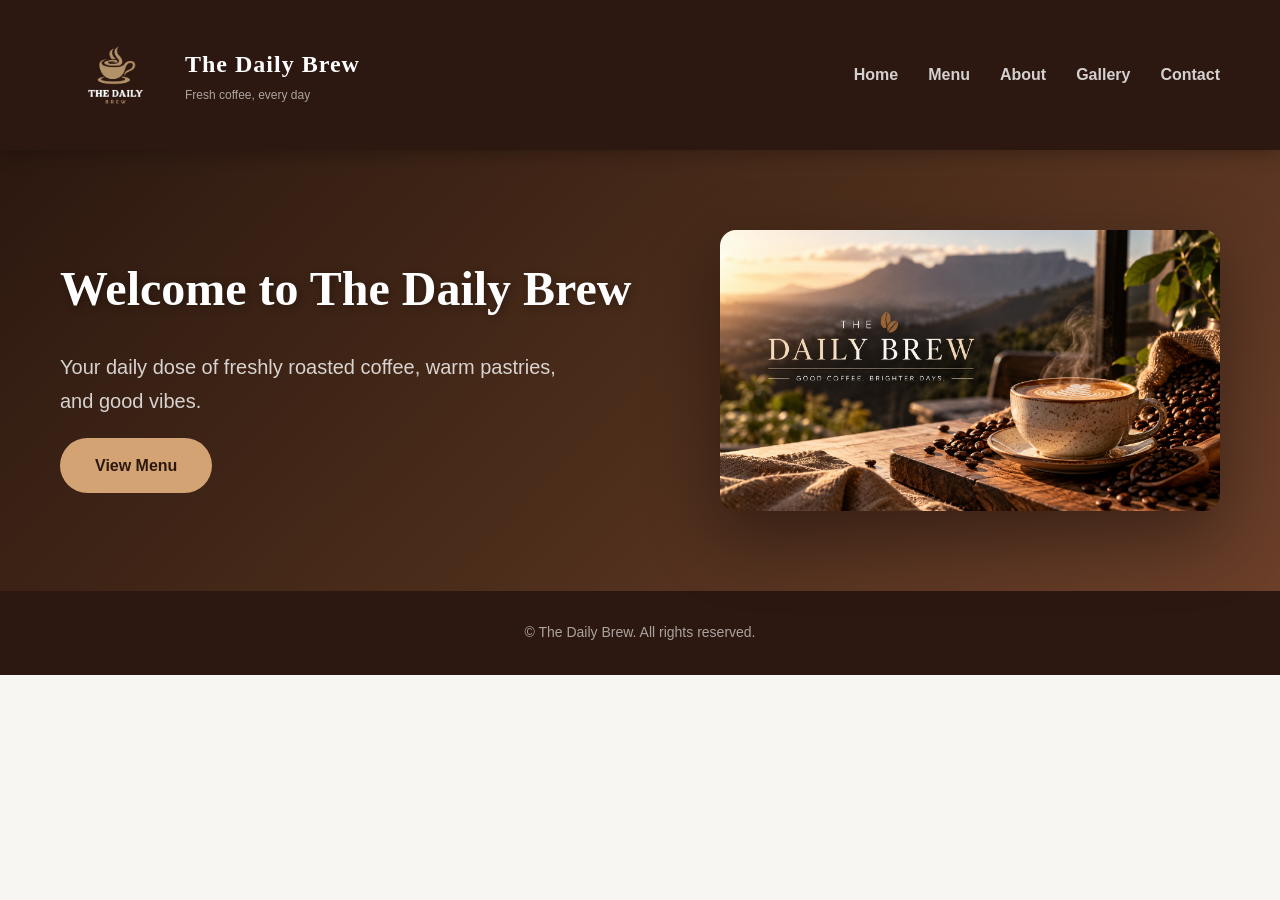
==== index.html @ 05109a88 "Initial commit" ====
<!DOCTYPE html>
<html lang="en">
<head>
    <meta charset="UTF-8">
    <meta name="viewport" content="width=device-width, initial-scale=1.0">
    <title>The Daily Brew - Home</title>
    <link rel="stylesheet" href="_css-assets/styles.css">
</head>
<body>

    <header>
        <div class="container">
            <div class="logo">
                <img src="_images/logo.png" alt="The Daily Brew logo" class="logo-img">
                <div>
                    <h1>The Daily Brew</h1>
                    <p id="welcome-message"></p>
                    <p class="tagline">Fresh coffee, every day</p>
                </div>
            </div>
            <nav>
                <ul>
                    <li><a href="index.html">Home</a></li>
                    <li><a href="menu.html">Menu</a></li>
                    <li><a href="about.html">About</a></li>
                    <li><a href="gallery.html">Gallery</a></li>
                    <li><a href="contact.html">Contact</a></li>
                </ul>
            </nav>
        </div>
    </header>

    <section class="hero">
        <div class="container">
            <div class="hero-content">
                <h2>Welcome to The Daily Brew</h2>
                <p>Your daily dose of freshly roasted coffee, warm pastries, and good vibes.</p>
                <p id="date-display" class="date-display"></p>
                <a href="menu.html" class="btn-primary">View Menu</a>
            </div>
            <div class="hero-image">
                <img src="_images/hero.png" alt="Coffee shop interior">
            </div>
        </div>
    </section>

    <footer>
        <div class="container">
            <p>&copy; <span id="year"></span> The Daily Brew. All rights reserved.</p>
        </div>
    </footer>
</body>
</html>
---- _css-assets/styles.css ----
/* ============================================================
   THE DAILY BREW - STYLES
   ============================================================ */

/* 
   This stylesheet controls the overall look and layout
   of The Daily Brew website.
*/


/* ============================================================
   LU6 JAVASCRIPT PROJECT
   ============================================================ */

/* Multi-page website */


/* ============================================================
   1. RESET & BASE STYLES
   ============================================================ */

/* 
   The universal selector applies these settings to every
   element on the page. This helps keep spacing consistent
   between different browsers.
*/

* {
    margin: 0;
    padding: 0;
    box-sizing: border-box;
}


/* 
   Basic styling for the entire page.
*/

body {
    font-family: 'Inter', Arial, sans-serif;
    font-weight: 400;
    line-height: 1.7;
    color: #1a1a2e;
    background-color: #f8f6f3;
}


/* 
   Headings use a different font to give the website
   a more elegant coffee-shop style.
*/

h1, h2, h3, h4 {
    font-family: 'Playfair Display', Georgia, serif;
    font-weight: 700;
}


/* 
   Images should not become wider than the element
   containing them.
*/

img {
    max-width: 100%;
    height: auto;
    display: block;
}


/* 
   Remove the default underline from links.
   The links will be styled further down.
*/

a {
    color: inherit;
    text-decoration: none;
}


/* 
   .container is used to keep the content from stretching
   across the entire screen on larger devices.
*/

.container {
    max-width: 1200px;
    margin: 0 auto;
    padding: 0 20px;
}


/* ============================================================
   2. HEADER
   ============================================================ */


/* 
   The header contains the logo, website name and navigation.

   position: sticky keeps the header visible near the top
   while the user scrolls through the page.
*/

header {
    background: #2c1810;
    color: white;
    padding: 20px 0;

    /* Keeps the header at the top when scrolling */
    position: sticky;
    top: 0;

    /* Makes sure the header stays above other content */
    z-index: 100;

    /* Adds a small shadow underneath the header */
    box-shadow: 0 2px 20px rgba(0,0,0,0.3);
}


/* 
   The header container uses Flexbox so that the logo
   and navigation can sit next to each other.
*/

header .container {
    display: flex;
    justify-content: space-between;
    align-items: center;
    flex-wrap: wrap;
}


/* 
   The logo area contains the logo image and website name.
*/

.logo {
    display: flex;
    align-items: center;
    gap: 15px;
}


/* 
   Controls the size of the logo image.
*/

.logo-img {
    width: 110px;
    height: 110px;
    object-fit: contain;
}


/* 
   Website name displayed next to the logo.
*/

.logo h1 {
    font-size: 24px;
    letter-spacing: 1px;
}


/* 
   Smaller text underneath or next to the main logo.
*/

.tagline {
    font-size: 12px;
    color: rgba(255,255,255,0.6);
    font-weight: 300;
}


/* 
   The navigation list is displayed horizontally using Flexbox.
*/

nav ul {
    list-style: none;
    display: flex;
    gap: 30px;
}


/* 
   Basic styling for the navigation links.
*/

nav a {
    color: rgba(255,255,255,0.8);
    font-weight: 600;
    transition: all 0.3s ease;

    /* Adds space around the link without changing its size */
    padding: 8px 0;

    /* 
       Transparent border is added here so the layout does
       not move when the hover border appears.
    */
    border-bottom: 2px solid transparent;
}


/* 
   When the mouse is placed over a navigation link,
   the text becomes brighter and a bottom border appears.
*/

nav a:hover {
    color: white;
    border-bottom: 2px solid #d4a373;
}


/* ============================================================
   3. HERO
   ============================================================ */


/* 
   The hero is the large section users see near the
   top of the page.
*/

.hero {
    background: linear-gradient(
        135deg,
        #2c1810 0%,
        #4a2c1a 50%,
        #6b3f2a 100%
    );

    color: white;
    padding: 80px 0;
}


/* 
   Flexbox places the hero text and hero image next
   to each other.
*/

.hero .container {
    display: flex;
    align-items: center;
    justify-content: space-between;
    gap: 50px;
}


/* 
   Allows the text section to take up available space.
*/

.hero-content {
    flex: 1;
}


/* 
   Main heading inside the hero section.
*/

.hero-content h2 {
    font-size: 48px;
    margin-bottom: 20px;

    /* Makes the heading easier to see against the background */
    text-shadow: 2px 2px 8px rgba(0,0,0,0.3);
}


/* 
   Supporting paragraph underneath the main hero heading.
*/

.hero-content p {
    font-size: 20px;
    color: rgba(255,255,255,0.8);
    max-width: 500px;
    margin-bottom: 20px;
}


/* 
   Displays the date or other small information in
   the hero section.
*/

.date-display {
    font-size: 16px;
    color: #d4a373;
    font-weight: 600;
    margin-bottom: 30px;
}


/* 
   Controls the width of the hero image area.
*/

.hero-image {
    flex: 1;
    max-width: 500px;
}


/* 
   Styles the actual image inside the hero section.
*/

.hero-image img {
    border-radius: 16px;
    box-shadow: 0 25px 70px rgba(0,0,0,0.4);
}


/* ============================================================
   4. BUTTONS
   ============================================================ */


/* 
   Main button used throughout the website.
*/

.btn-primary {
    background: #d4a373;
    color: #2c1810;
    padding: 14px 35px;
    border-radius: 50px;
    text-decoration: none;
    font-weight: 700;

    /* Allows padding and other dimensions to work correctly */
    display: inline-block;

    /* Makes hover changes happen smoothly */
    transition: all 0.3s ease;
}


/* 
   Changes the main button when the user hovers over it.
*/

.btn-primary:hover {
    background: #c49463;

    /* Moves the button slightly upwards */
    transform: translateY(-3px);

    /* Adds a soft glow underneath */
    box-shadow: 0 8px 25px rgba(212, 163, 115, 0.4);
}


/* 
   Submit button used for the contact form.
*/

.btn-submit {
    background: #2c1810;
    color: white;
    padding: 14px 40px;

    /* Removes the browser's default button border */
    border: none;

    border-radius: 50px;
    font-size: 16px;
    font-weight: 600;

    /* Shows the pointer cursor when hovering */
    cursor: pointer;

    transition: all 0.3s ease;

    /* Makes the button fill the available form width */
    width: 100%;
}


/* 
   Hover effect for the contact form button.
*/

.btn-submit:hover {
    background: #4a2c1a;
    transform: translateY(-2px);
    box-shadow: 0 8px 25px rgba(44, 24, 16, 0.3);
}


/* ============================================================
   5. SECTIONS
   ============================================================ */


/* 
   Main heading used for sections such as Menu, Gallery
   and Contact.
*/

.section-title {
    font-size: 36px;
    text-align: center;
    margin-bottom: 10px;
    color: #2c1810;
}


/* 
   Smaller description underneath section headings.
*/

.section-subtitle {
    text-align: center;
    color: #6c6c8e;
    font-size: 18px;
    margin-bottom: 50px;
}


/* 
   Adds vertical spacing to the main content sections.
*/

.menu, .gallery, .contact {
    padding: 80px 0;
}


/* 
   The About section uses a white background to separate
   it from the other sections.
*/

.about {
    background: white;
    padding: 80px 0;
}


/* ============================================================
   6. MENU GRID
   ============================================================ */


/* 
   The menu uses CSS Grid.

   repeat(4, 1fr) creates four equal-width columns.
*/

.menu-grid {
    display: grid;
    grid-template-columns: repeat(4, 1fr);
    gap: 30px;
}


/* 
   Individual menu cards.
*/

.menu-item {
    background: white;
    border-radius: 16px;

    /* Prevents content from going outside rounded corners */
    overflow: hidden;

    box-shadow: 0 4px 20px rgba(0,0,0,0.08);
    transition: all 0.3s ease;
    text-align: center;
    padding-bottom: 20px;
}


/* 
   Moves the menu card slightly upwards when hovered.
*/

.menu-item:hover {
    transform: translateY(-8px);
    box-shadow: 0 12px 40px rgba(0,0,0,0.15);
}


/* 
   Images inside the menu cards all have the same height.
   object-fit: cover prevents the images from looking stretched.
*/

.menu-item img {
    width: 100%;
    height: 180px;
    object-fit: cover;
}


/* 
   Menu item name.
*/

.menu-item h3 {
    font-size: 20px;
    margin: 15px 0 5px;
    color: #2c1810;
}


/* 
   Price displayed underneath each menu item.
*/

.menu-item .price {
    color: #d4a373;
    font-weight: 700;
    font-size: 18px;
}


/* ============================================================
   7. ABOUT
   ============================================================ */


/* 
   Keeps the About section content at a readable width
   instead of allowing it to become too wide.
*/

.about-content {
    max-width: 800px;
    margin: 0 auto;
    text-align: center;
}


/* 
   Main image used in the About section.
*/

.about-img {
    width: 100%;
    max-width: 600px;
    height: 300px;
    object-fit: cover;
    border-radius: 16px;

    /* Centres the image and adds space below it */
    margin: 0 auto 30px;
}


/* 
   About section heading.
*/

.about-content h2 {
    font-size: 36px;
    margin-bottom: 20px;
    color: #2c1810;
}


/* 
   Paragraph text in the About section.
*/

.about-content p {
    font-size: 18px;
    color: #4a4a6a;
    margin-bottom: 20px;
}


/* 
   Statistics are placed next to each other using Flexbox.
*/

.about-stats {
    display: flex;
    justify-content: space-around;
    gap: 40px;
    margin-top: 40px;
}


/* 
   Each individual statistic is centred.
*/

.stat {
    text-align: center;
}


/* 
   The large number in each statistic.
*/

.stat-number {
    display: block;
    font-size: 36px;
    font-weight: 700;
    color: #d4a373;
}


/* 
   Text underneath each statistic.
*/

.stat-label {
    font-size: 14px;
    color: #6c6c8e;
}


/* ============================================================
   8. GALLERY
   ============================================================ */


/* 
   Gallery images are arranged using CSS Grid.
   Four equal columns are displayed on larger screens.
*/

.gallery-grid {
    display: grid;
    grid-template-columns: repeat(4, 1fr);
    gap: 20px;
}


/* 
   Individual gallery images.
*/

.gallery-img {
    width: 100%;
    height: 200px;
    object-fit: cover;
    border-radius: 12px;

    /* Shows that the image can be clicked */
    cursor: pointer;

    transition: all 0.3s ease;
}


/* 
   Slightly enlarges the gallery image when hovered.
*/

.gallery-img:hover {
    transform: scale(1.05);
    box-shadow: 0 8px 30px rgba(0,0,0,0.2);
}


/* ============================================================
   9. CONTACT FORM
   ============================================================ */


/* 
   Gives the contact section a light background so that
   the form stands out from the page.
*/

.contact {
    background: #f8f6f3;
}


/* 
   Controls the size and appearance of the contact form.
*/

.contact-form {
    max-width: 600px;
    margin: 0 auto;
    background: white;
    padding: 40px;
    border-radius: 16px;
    box-shadow: 0 4px 20px rgba(0,0,0,0.06);
}


/* 
   Adds spacing between each form field.
*/

.form-group {
    margin-bottom: 20px;
}


/* 
   Labels are displayed above their input fields.
*/

.form-group label {
    display: block;
    font-weight: 600;
    margin-bottom: 6px;
    color: #2c1810;
}


/* 
   Common styling for the text inputs and textarea.
*/

.form-group input,
.form-group textarea {
    width: 100%;
    padding: 12px 16px;
    border: 2px solid #e8e8f0;
    border-radius: 8px;

    /* Keeps the form fields consistent with the rest of the website */
    font-family: 'Inter', Arial, sans-serif;
    font-size: 16px;

    transition: all 0.3s ease;
    background: #fafafa;
}


/* 
   Changes the input when the user clicks into it.
   :focus is activated when an element is selected.
*/

.form-group input:focus,
.form-group textarea:focus {
    border-color: #d4a373;

    /* Removes the browser's default focus outline */
    outline: none;

    background: white;

    /* Adds a subtle glow around the active field */
    box-shadow: 0 0 0 4px rgba(212, 163, 115, 0.1);
}


/* 
   Area where JavaScript can display a success or error
   message after the form is submitted.
*/

.form-feedback {
    text-align: center;
    margin-top: 20px;
    font-weight: 600;

    /* Keeps some space available even when there is no message */
    min-height: 30px;
}


/* ============================================================
   10. FOOTER
   ============================================================ */


/* 
   Footer styling at the bottom of the page.
*/

footer {
    background: #2c1810;
    color: rgba(255,255,255,0.6);
    padding: 30px 0;
    text-align: center;
    font-size: 14px;
}


/* ============================================================
   11. RESPONSIVE
   ============================================================ */


/* 
   These styles apply when the screen is 768px wide or smaller.

   This is useful for tablets and smaller devices.
*/

@media screen and (max-width: 768px) {

    /* 
       Stack the header contents vertically on smaller screens.
    */

    header .container {
        flex-direction: column;
        gap: 15px;
    }


    /* 
       Allow navigation links to move onto another line
       if there isn't enough space.
    */

    nav ul {
        flex-wrap: wrap;
        justify-content: center;
        gap: 15px;
    }


    /* 
       Stack the hero text and image vertically instead
       of keeping them next to each other.
    */

    .hero .container {
        flex-direction: column;
        text-align: center;
    }


    /* 
       Reduce the size of the hero heading on smaller screens.
    */

    .hero-content h2 {
        font-size: 32px;
    }


    /* 
       Centre the hero paragraph.
    */

    .hero-content p {
        margin: 0 auto 20px;
    }


    /* 
       Reduce the menu from four columns to two columns.
    */

    .menu-grid {
        grid-template-columns: repeat(2, 1fr);
    }


    /* 
       Reduce the gallery from four columns to two columns.
    */

    .gallery-grid {
        grid-template-columns: repeat(2, 1fr);
    }
}


/* 
   Extra responsive styles for very small screens,
   such as mobile phones.
*/

@media screen and (max-width: 480px) {

    /* 
       Display one menu item per row.
    */

    .menu-grid {
        grid-template-columns: 1fr;
    }


    /* 
       Display one gallery image per row.
    */

    .gallery-grid {
        grid-template-columns: 1fr;
    }


    /* 
       Stack the statistics vertically so they fit
       comfortably on a narrow screen.
    */

    .about-stats {
        flex-direction: column;
        gap: 20px;
    }


    /* 
       Make the hero heading smaller on very small screens.
    */

    .hero-content h2 {
        font-size: 26px;
    }
}
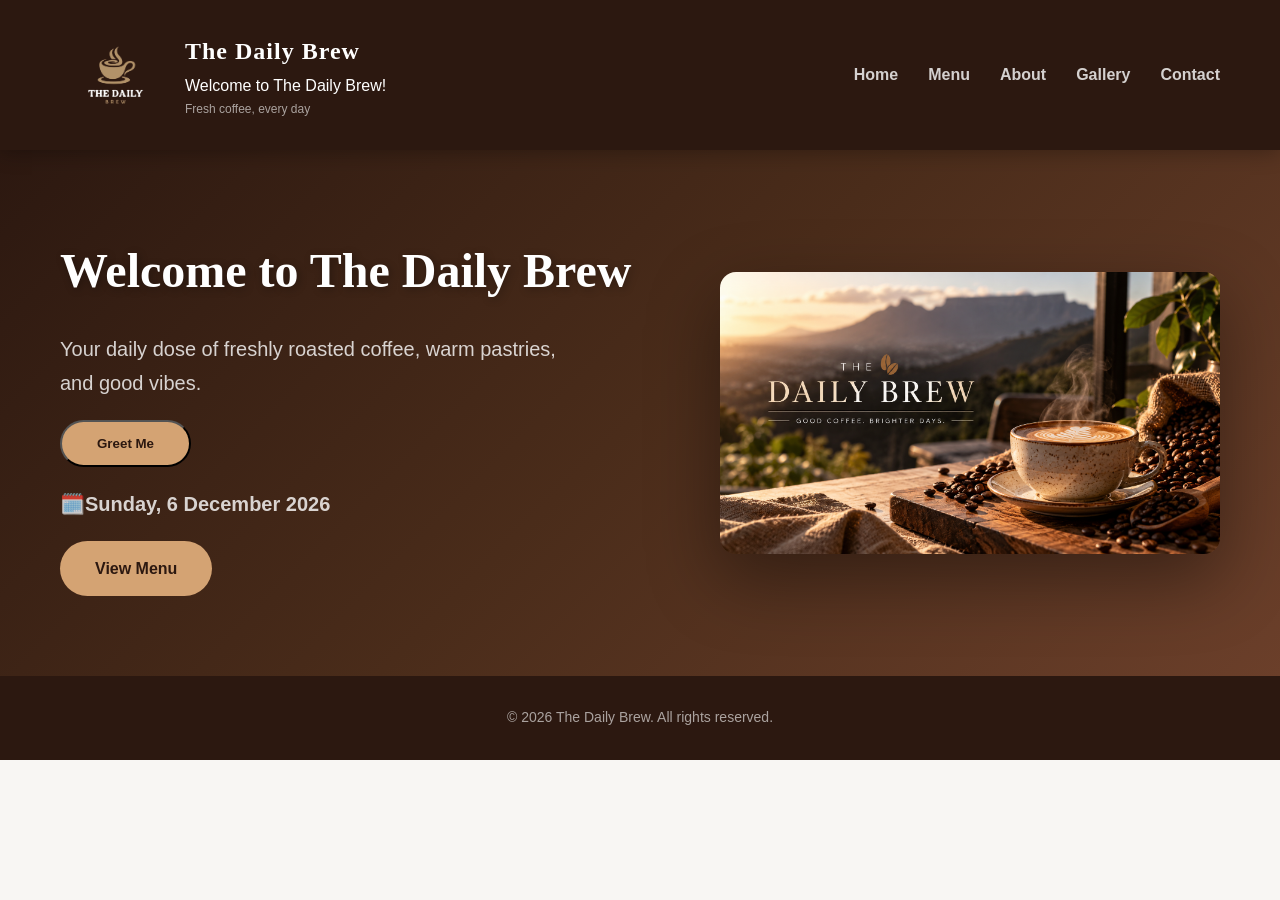
==== commit c33e1140: "Light box and other additions" ====
--- a/index.html
+++ b/index.html
@@ -35,6 +35,8 @@
             <div class="hero-content">
                 <h2>Welcome to The Daily Brew</h2>
                 <p>Your daily dose of freshly roasted coffee, warm pastries, and good vibes.</p>
+                <button class="btn-primary" id="greet-button">Greet Me</button>
+                <p id="greet-output"></p>
                 <p id="date-display" class="date-display"></p>
                 <a href="menu.html" class="btn-primary">View Menu</a>
             </div>
@@ -49,5 +51,7 @@
             <p>&copy; <span id="year"></span> The Daily Brew. All rights reserved.</p>
         </div>
     </footer>
+    <script src="https://ajax.googleapis.com/ajax/libs/jquery/3.7.1/jquery.min.js"></script>
+    <script src="_js-assets/script.js"></script>
 </body>
 </html>
--- a/_css-assets/styles.css
+++ b/_css-assets/styles.css
@@ -26,9 +26,9 @@
 */
 
 * {
-    margin: 0;
-    padding: 0;
-    box-sizing: border-box;
+   margin: 0;
+   padding: 0;
+   box-sizing: border-box;
 }
 
 
@@ -37,11 +37,11 @@
 */
 
 body {
-    font-family: 'Inter', Arial, sans-serif;
-    font-weight: 400;
-    line-height: 1.7;
-    color: #1a1a2e;
-    background-color: #f8f6f3;
+   font-family: 'Inter', Arial, sans-serif;
+   font-weight: 400;
+   line-height: 1.7;
+   color: #1a1a2e;
+   background-color: #f8f6f3;
 }
 
 
@@ -50,9 +50,12 @@
    a more elegant coffee-shop style.
 */
 
-h1, h2, h3, h4 {
-    font-family: 'Playfair Display', Georgia, serif;
-    font-weight: 700;
+h1,
+h2,
+h3,
+h4 {
+   font-family: 'Playfair Display', Georgia, serif;
+   font-weight: 700;
 }
 
 
@@ -62,9 +65,9 @@
 */
 
 img {
-    max-width: 100%;
-    height: auto;
-    display: block;
+   max-width: 100%;
+   height: auto;
+   display: block;
 }
 
 
@@ -74,8 +77,8 @@
 */
 
 a {
-    color: inherit;
-    text-decoration: none;
+   color: inherit;
+   text-decoration: none;
 }
 
 
@@ -85,9 +88,9 @@
 */
 
 .container {
-    max-width: 1200px;
-    margin: 0 auto;
-    padding: 0 20px;
+   max-width: 1200px;
+   margin: 0 auto;
+   padding: 0 20px;
 }
 
 
@@ -104,19 +107,19 @@
 */
 
 header {
-    background: #2c1810;
-    color: white;
-    padding: 20px 0;
-
-    /* Keeps the header at the top when scrolling */
-    position: sticky;
-    top: 0;
-
-    /* Makes sure the header stays above other content */
-    z-index: 100;
-
-    /* Adds a small shadow underneath the header */
-    box-shadow: 0 2px 20px rgba(0,0,0,0.3);
+   background: #2c1810;
+   color: white;
+   padding: 20px 0;
+
+   /* Keeps the header at the top when scrolling */
+   position: sticky;
+   top: 0;
+
+   /* Makes sure the header stays above other content */
+   z-index: 100;
+
+   /* Adds a small shadow underneath the header */
+   box-shadow: 0 2px 20px rgba(0, 0, 0, 0.3);
 }
 
 
@@ -126,10 +129,10 @@
 */
 
 header .container {
-    display: flex;
-    justify-content: space-between;
-    align-items: center;
-    flex-wrap: wrap;
+   display: flex;
+   justify-content: space-between;
+   align-items: center;
+   flex-wrap: wrap;
 }
 
 
@@ -138,9 +141,9 @@
 */
 
 .logo {
-    display: flex;
-    align-items: center;
-    gap: 15px;
+   display: flex;
+   align-items: center;
+   gap: 15px;
 }
 
 
@@ -149,9 +152,9 @@
 */
 
 .logo-img {
-    width: 110px;
-    height: 110px;
-    object-fit: contain;
+   width: 110px;
+   height: 110px;
+   object-fit: contain;
 }
 
 
@@ -160,8 +163,8 @@
 */
 
 .logo h1 {
-    font-size: 24px;
-    letter-spacing: 1px;
+   font-size: 24px;
+   letter-spacing: 1px;
 }
 
 
@@ -170,9 +173,9 @@
 */
 
 .tagline {
-    font-size: 12px;
-    color: rgba(255,255,255,0.6);
-    font-weight: 300;
+   font-size: 12px;
+   color: rgba(255, 255, 255, 0.6);
+   font-weight: 300;
 }
 
 
@@ -181,9 +184,9 @@
 */
 
 nav ul {
-    list-style: none;
-    display: flex;
-    gap: 30px;
+   list-style: none;
+   display: flex;
+   gap: 30px;
 }
 
 
@@ -192,18 +195,18 @@
 */
 
 nav a {
-    color: rgba(255,255,255,0.8);
-    font-weight: 600;
-    transition: all 0.3s ease;
-
-    /* Adds space around the link without changing its size */
-    padding: 8px 0;
-
-    /* 
+   color: rgba(255, 255, 255, 0.8);
+   font-weight: 600;
+   transition: all 0.3s ease;
+
+   /* Adds space around the link without changing its size */
+   padding: 8px 0;
+
+   /* 
        Transparent border is added here so the layout does
        not move when the hover border appears.
     */
-    border-bottom: 2px solid transparent;
+   border-bottom: 2px solid transparent;
 }
 
 
@@ -213,8 +216,8 @@
 */
 
 nav a:hover {
-    color: white;
-    border-bottom: 2px solid #d4a373;
+   color: white;
+   border-bottom: 2px solid #d4a373;
 }
 
 
@@ -229,15 +232,13 @@
 */
 
 .hero {
-    background: linear-gradient(
-        135deg,
-        #2c1810 0%,
-        #4a2c1a 50%,
-        #6b3f2a 100%
-    );
-
-    color: white;
-    padding: 80px 0;
+   background: linear-gradient(135deg,
+         #2c1810 0%,
+         #4a2c1a 50%,
+         #6b3f2a 100%);
+
+   color: white;
+   padding: 80px 0;
 }
 
 
@@ -247,10 +248,10 @@
 */
 
 .hero .container {
-    display: flex;
-    align-items: center;
-    justify-content: space-between;
-    gap: 50px;
+   display: flex;
+   align-items: center;
+   justify-content: space-between;
+   gap: 50px;
 }
 
 
@@ -259,7 +260,7 @@
 */
 
 .hero-content {
-    flex: 1;
+   flex: 1;
 }
 
 
@@ -268,11 +269,11 @@
 */
 
 .hero-content h2 {
-    font-size: 48px;
-    margin-bottom: 20px;
-
-    /* Makes the heading easier to see against the background */
-    text-shadow: 2px 2px 8px rgba(0,0,0,0.3);
+   font-size: 48px;
+   margin-bottom: 20px;
+
+   /* Makes the heading easier to see against the background */
+   text-shadow: 2px 2px 8px rgba(0, 0, 0, 0.3);
 }
 
 
@@ -281,10 +282,10 @@
 */
 
 .hero-content p {
-    font-size: 20px;
-    color: rgba(255,255,255,0.8);
-    max-width: 500px;
-    margin-bottom: 20px;
+   font-size: 20px;
+   color: rgba(255, 255, 255, 0.8);
+   max-width: 500px;
+   margin-bottom: 20px;
 }
 
 
@@ -294,10 +295,10 @@
 */
 
 .date-display {
-    font-size: 16px;
-    color: #d4a373;
-    font-weight: 600;
-    margin-bottom: 30px;
+   font-size: 16px;
+   color: #d4a373;
+   font-weight: 600;
+   margin-bottom: 30px;
 }
 
 
@@ -306,8 +307,8 @@
 */
 
 .hero-image {
-    flex: 1;
-    max-width: 500px;
+   flex: 1;
+   max-width: 500px;
 }
 
 
@@ -316,8 +317,8 @@
 */
 
 .hero-image img {
-    border-radius: 16px;
-    box-shadow: 0 25px 70px rgba(0,0,0,0.4);
+   border-radius: 16px;
+   box-shadow: 0 25px 70px rgba(0, 0, 0, 0.4);
 }
 
 
@@ -331,18 +332,18 @@
 */
 
 .btn-primary {
-    background: #d4a373;
-    color: #2c1810;
-    padding: 14px 35px;
-    border-radius: 50px;
-    text-decoration: none;
-    font-weight: 700;
-
-    /* Allows padding and other dimensions to work correctly */
-    display: inline-block;
-
-    /* Makes hover changes happen smoothly */
-    transition: all 0.3s ease;
+   background: #d4a373;
+   color: #2c1810;
+   padding: 14px 35px;
+   border-radius: 50px;
+   text-decoration: none;
+   font-weight: 700;
+
+   /* Allows padding and other dimensions to work correctly */
+   display: inline-block;
+
+   /* Makes hover changes happen smoothly */
+   transition: all 0.3s ease;
 }
 
 
@@ -351,13 +352,13 @@
 */
 
 .btn-primary:hover {
-    background: #c49463;
-
-    /* Moves the button slightly upwards */
-    transform: translateY(-3px);
-
-    /* Adds a soft glow underneath */
-    box-shadow: 0 8px 25px rgba(212, 163, 115, 0.4);
+   background: #c49463;
+
+   /* Moves the button slightly upwards */
+   transform: translateY(-3px);
+
+   /* Adds a soft glow underneath */
+   box-shadow: 0 8px 25px rgba(212, 163, 115, 0.4);
 }
 
 
@@ -366,24 +367,24 @@
 */
 
 .btn-submit {
-    background: #2c1810;
-    color: white;
-    padding: 14px 40px;
-
-    /* Removes the browser's default button border */
-    border: none;
-
-    border-radius: 50px;
-    font-size: 16px;
-    font-weight: 600;
-
-    /* Shows the pointer cursor when hovering */
-    cursor: pointer;
-
-    transition: all 0.3s ease;
-
-    /* Makes the button fill the available form width */
-    width: 100%;
+   background: #2c1810;
+   color: white;
+   padding: 14px 40px;
+
+   /* Removes the browser's default button border */
+   border: none;
+
+   border-radius: 50px;
+   font-size: 16px;
+   font-weight: 600;
+
+   /* Shows the pointer cursor when hovering */
+   cursor: pointer;
+
+   transition: all 0.3s ease;
+
+   /* Makes the button fill the available form width */
+   width: 100%;
 }
 
 
@@ -392,9 +393,9 @@
 */
 
 .btn-submit:hover {
-    background: #4a2c1a;
-    transform: translateY(-2px);
-    box-shadow: 0 8px 25px rgba(44, 24, 16, 0.3);
+   background: #4a2c1a;
+   transform: translateY(-2px);
+   box-shadow: 0 8px 25px rgba(44, 24, 16, 0.3);
 }
 
 
@@ -409,10 +410,10 @@
 */
 
 .section-title {
-    font-size: 36px;
-    text-align: center;
-    margin-bottom: 10px;
-    color: #2c1810;
+   font-size: 36px;
+   text-align: center;
+   margin-bottom: 10px;
+   color: #2c1810;
 }
 
 
@@ -421,10 +422,10 @@
 */
 
 .section-subtitle {
-    text-align: center;
-    color: #6c6c8e;
-    font-size: 18px;
-    margin-bottom: 50px;
+   text-align: center;
+   color: #6c6c8e;
+   font-size: 18px;
+   margin-bottom: 50px;
 }
 
 
@@ -432,8 +433,10 @@
    Adds vertical spacing to the main content sections.
 */
 
-.menu, .gallery, .contact {
-    padding: 80px 0;
+.menu,
+.gallery,
+.contact {
+   padding: 80px 0;
 }
 
 
@@ -443,8 +446,8 @@
 */
 
 .about {
-    background: white;
-    padding: 80px 0;
+   background: white;
+   padding: 80px 0;
 }
 
 
@@ -460,9 +463,9 @@
 */
 
 .menu-grid {
-    display: grid;
-    grid-template-columns: repeat(4, 1fr);
-    gap: 30px;
+   display: grid;
+   grid-template-columns: repeat(4, 1fr);
+   gap: 30px;
 }
 
 
@@ -471,16 +474,16 @@
 */
 
 .menu-item {
-    background: white;
-    border-radius: 16px;
-
-    /* Prevents content from going outside rounded corners */
-    overflow: hidden;
-
-    box-shadow: 0 4px 20px rgba(0,0,0,0.08);
-    transition: all 0.3s ease;
-    text-align: center;
-    padding-bottom: 20px;
+   background: white;
+   border-radius: 16px;
+
+   /* Prevents content from going outside rounded corners */
+   overflow: hidden;
+
+   box-shadow: 0 4px 20px rgba(0, 0, 0, 0.08);
+   transition: all 0.3s ease;
+   text-align: center;
+   padding-bottom: 20px;
 }
 
 
@@ -489,8 +492,8 @@
 */
 
 .menu-item:hover {
-    transform: translateY(-8px);
-    box-shadow: 0 12px 40px rgba(0,0,0,0.15);
+   transform: translateY(-8px);
+   box-shadow: 0 12px 40px rgba(0, 0, 0, 0.15);
 }
 
 
@@ -500,9 +503,9 @@
 */
 
 .menu-item img {
-    width: 100%;
-    height: 180px;
-    object-fit: cover;
+   width: 100%;
+   height: 180px;
+   object-fit: cover;
 }
 
 
@@ -511,9 +514,9 @@
 */
 
 .menu-item h3 {
-    font-size: 20px;
-    margin: 15px 0 5px;
-    color: #2c1810;
+   font-size: 20px;
+   margin: 15px 0 5px;
+   color: #2c1810;
 }
 
 
@@ -522,9 +525,9 @@
 */
 
 .menu-item .price {
-    color: #d4a373;
-    font-weight: 700;
-    font-size: 18px;
+   color: #d4a373;
+   font-weight: 700;
+   font-size: 18px;
 }
 
 
@@ -539,9 +542,9 @@
 */
 
 .about-content {
-    max-width: 800px;
-    margin: 0 auto;
-    text-align: center;
+   max-width: 800px;
+   margin: 0 auto;
+   text-align: center;
 }
 
 
@@ -550,14 +553,14 @@
 */
 
 .about-img {
-    width: 100%;
-    max-width: 600px;
-    height: 300px;
-    object-fit: cover;
-    border-radius: 16px;
-
-    /* Centres the image and adds space below it */
-    margin: 0 auto 30px;
+   width: 100%;
+   max-width: 600px;
+   height: 300px;
+   object-fit: cover;
+   border-radius: 16px;
+
+   /* Centres the image and adds space below it */
+   margin: 0 auto 30px;
 }
 
 
@@ -566,9 +569,9 @@
 */
 
 .about-content h2 {
-    font-size: 36px;
-    margin-bottom: 20px;
-    color: #2c1810;
+   font-size: 36px;
+   margin-bottom: 20px;
+   color: #2c1810;
 }
 
 
@@ -577,9 +580,9 @@
 */
 
 .about-content p {
-    font-size: 18px;
-    color: #4a4a6a;
-    margin-bottom: 20px;
+   font-size: 18px;
+   color: #4a4a6a;
+   margin-bottom: 20px;
 }
 
 
@@ -588,10 +591,10 @@
 */
 
 .about-stats {
-    display: flex;
-    justify-content: space-around;
-    gap: 40px;
-    margin-top: 40px;
+   display: flex;
+   justify-content: space-around;
+   gap: 40px;
+   margin-top: 40px;
 }
 
 
@@ -600,7 +603,7 @@
 */
 
 .stat {
-    text-align: center;
+   text-align: center;
 }
 
 
@@ -609,10 +612,10 @@
 */
 
 .stat-number {
-    display: block;
-    font-size: 36px;
-    font-weight: 700;
-    color: #d4a373;
+   display: block;
+   font-size: 36px;
+   font-weight: 700;
+   color: #d4a373;
 }
 
 
@@ -621,8 +624,8 @@
 */
 
 .stat-label {
-    font-size: 14px;
-    color: #6c6c8e;
+   font-size: 14px;
+   color: #6c6c8e;
 }
 
 
@@ -637,9 +640,9 @@
 */
 
 .gallery-grid {
-    display: grid;
-    grid-template-columns: repeat(4, 1fr);
-    gap: 20px;
+   display: grid;
+   grid-template-columns: repeat(4, 1fr);
+   gap: 20px;
 }
 
 
@@ -648,15 +651,15 @@
 */
 
 .gallery-img {
-    width: 100%;
-    height: 200px;
-    object-fit: cover;
-    border-radius: 12px;
-
-    /* Shows that the image can be clicked */
-    cursor: pointer;
-
-    transition: all 0.3s ease;
+   width: 100%;
+   height: 200px;
+   object-fit: cover;
+   border-radius: 12px;
+
+   /* Shows that the image can be clicked */
+   cursor: pointer;
+
+   transition: all 0.3s ease;
 }
 
 
@@ -665,8 +668,8 @@
 */
 
 .gallery-img:hover {
-    transform: scale(1.05);
-    box-shadow: 0 8px 30px rgba(0,0,0,0.2);
+   transform: scale(1.05);
+   box-shadow: 0 8px 30px rgba(0, 0, 0, 0.2);
 }
 
 
@@ -681,7 +684,7 @@
 */
 
 .contact {
-    background: #f8f6f3;
+   background: #f8f6f3;
 }
 
 
@@ -690,12 +693,12 @@
 */
 
 .contact-form {
-    max-width: 600px;
-    margin: 0 auto;
-    background: white;
-    padding: 40px;
-    border-radius: 16px;
-    box-shadow: 0 4px 20px rgba(0,0,0,0.06);
+   max-width: 600px;
+   margin: 0 auto;
+   background: white;
+   padding: 40px;
+   border-radius: 16px;
+   box-shadow: 0 4px 20px rgba(0, 0, 0, 0.06);
 }
 
 
@@ -704,7 +707,7 @@
 */
 
 .form-group {
-    margin-bottom: 20px;
+   margin-bottom: 20px;
 }
 
 
@@ -713,10 +716,10 @@
 */
 
 .form-group label {
-    display: block;
-    font-weight: 600;
-    margin-bottom: 6px;
-    color: #2c1810;
+   display: block;
+   font-weight: 600;
+   margin-bottom: 6px;
+   color: #2c1810;
 }
 
 
@@ -726,17 +729,17 @@
 
 .form-group input,
 .form-group textarea {
-    width: 100%;
-    padding: 12px 16px;
-    border: 2px solid #e8e8f0;
-    border-radius: 8px;
-
-    /* Keeps the form fields consistent with the rest of the website */
-    font-family: 'Inter', Arial, sans-serif;
-    font-size: 16px;
-
-    transition: all 0.3s ease;
-    background: #fafafa;
+   width: 100%;
+   padding: 12px 16px;
+   border: 2px solid #e8e8f0;
+   border-radius: 8px;
+
+   /* Keeps the form fields consistent with the rest of the website */
+   font-family: 'Inter', Arial, sans-serif;
+   font-size: 16px;
+
+   transition: all 0.3s ease;
+   background: #fafafa;
 }
 
 
@@ -747,15 +750,15 @@
 
 .form-group input:focus,
 .form-group textarea:focus {
-    border-color: #d4a373;
-
-    /* Removes the browser's default focus outline */
-    outline: none;
-
-    background: white;
-
-    /* Adds a subtle glow around the active field */
-    box-shadow: 0 0 0 4px rgba(212, 163, 115, 0.1);
+   border-color: #d4a373;
+
+   /* Removes the browser's default focus outline */
+   outline: none;
+
+   background: white;
+
+   /* Adds a subtle glow around the active field */
+   box-shadow: 0 0 0 4px rgba(212, 163, 115, 0.1);
 }
 
 
@@ -765,12 +768,12 @@
 */
 
 .form-feedback {
-    text-align: center;
-    margin-top: 20px;
-    font-weight: 600;
-
-    /* Keeps some space available even when there is no message */
-    min-height: 30px;
+   text-align: center;
+   margin-top: 20px;
+   font-weight: 600;
+
+   /* Keeps some space available even when there is no message */
+   min-height: 30px;
 }
 
 
@@ -784,11 +787,11 @@
 */
 
 footer {
-    background: #2c1810;
-    color: rgba(255,255,255,0.6);
-    padding: 30px 0;
-    text-align: center;
-    font-size: 14px;
+   background: #2c1810;
+   color: rgba(255, 255, 255, 0.6);
+   padding: 30px 0;
+   text-align: center;
+   font-size: 14px;
 }
 
 
@@ -805,75 +808,119 @@
 
 @media screen and (max-width: 768px) {
 
-    /* 
+   /* 
        Stack the header contents vertically on smaller screens.
     */
 
-    header .container {
-        flex-direction: column;
-        gap: 15px;
-    }
-
-
-    /* 
+   header .container {
+      flex-direction: column;
+      gap: 15px;
+   }
+
+
+   /* 
        Allow navigation links to move onto another line
        if there isn't enough space.
     */
 
-    nav ul {
-        flex-wrap: wrap;
-        justify-content: center;
-        gap: 15px;
-    }
-
-
-    /* 
+   nav ul {
+      flex-wrap: wrap;
+      justify-content: center;
+      gap: 15px;
+   }
+
+
+   /* 
        Stack the hero text and image vertically instead
        of keeping them next to each other.
     */
 
-    .hero .container {
-        flex-direction: column;
-        text-align: center;
-    }
-
-
-    /* 
+   .hero .container {
+      flex-direction: column;
+      text-align: center;
+   }
+
+
+   /* 
        Reduce the size of the hero heading on smaller screens.
     */
 
-    .hero-content h2 {
-        font-size: 32px;
-    }
-
-
-    /* 
+   .hero-content h2 {
+      font-size: 32px;
+   }
+
+
+   /* 
        Centre the hero paragraph.
     */
 
-    .hero-content p {
-        margin: 0 auto 20px;
-    }
-
-
-    /* 
+   .hero-content p {
+      margin: 0 auto 20px;
+   }
+
+
+   /* 
        Reduce the menu from four columns to two columns.
     */
 
-    .menu-grid {
-        grid-template-columns: repeat(2, 1fr);
-    }
-
-
-    /* 
+   .menu-grid {
+      grid-template-columns: repeat(2, 1fr);
+   }
+
+
+   /* 
        Reduce the gallery from four columns to two columns.
     */
 
-    .gallery-grid {
-        grid-template-columns: repeat(2, 1fr);
-    }
-}
-
+   .gallery-grid {
+      grid-template-columns: repeat(2, 1fr);
+   }
+}
+
+/* ============================================================ */
+/* SESSION 36: LIGHTBOX STYLES                                  */
+/* ============================================================ */
+
+.lightbox {
+   display: none;
+   /* Hidden by default */
+   position: fixed;
+   top: 0;
+   left: 0;
+   width: 100%;
+   height: 100%;
+   background: rgba(0, 0, 0, 0.9);
+   z-index: 1000;
+   justify-content: center;
+   align-items: center;
+}
+
+.lightbox.active {
+   display: flex;
+   /* Show when active */
+}
+
+.lightbox-image {
+   max-width: 90%;
+   max-height: 80%;
+   border-radius: 8px;
+   box-shadow: 0 10px 40px rgba(0, 0, 0, 0.5);
+}
+
+.lightbox-close {
+   position: absolute;
+   top: 20px;
+   right: 40px;
+   color: white;
+   font-size: 50px;
+   font-weight: bold;
+   cursor: pointer;
+   transition: color 0.3s ease;
+}
+
+.lightbox-close:hover {
+   color: #d4a373;
+}
 
 /* 
    Extra responsive styles for very small screens,
@@ -882,40 +929,40 @@
 
 @media screen and (max-width: 480px) {
 
-    /* 
+   /* 
        Display one menu item per row.
     */
 
-    .menu-grid {
-        grid-template-columns: 1fr;
-    }
-
-
-    /* 
+   .menu-grid {
+      grid-template-columns: 1fr;
+   }
+
+
+   /* 
        Display one gallery image per row.
     */
 
-    .gallery-grid {
-        grid-template-columns: 1fr;
-    }
-
-
-    /* 
+   .gallery-grid {
+      grid-template-columns: 1fr;
+   }
+
+
+   /* 
        Stack the statistics vertically so they fit
        comfortably on a narrow screen.
     */
 
-    .about-stats {
-        flex-direction: column;
-        gap: 20px;
-    }
-
-
-    /* 
+   .about-stats {
+      flex-direction: column;
+      gap: 20px;
+   }
+
+
+   /* 
        Make the hero heading smaller on very small screens.
     */
 
-    .hero-content h2 {
-        font-size: 26px;
-    }
+   .hero-content h2 {
+      font-size: 26px;
+   }
 }
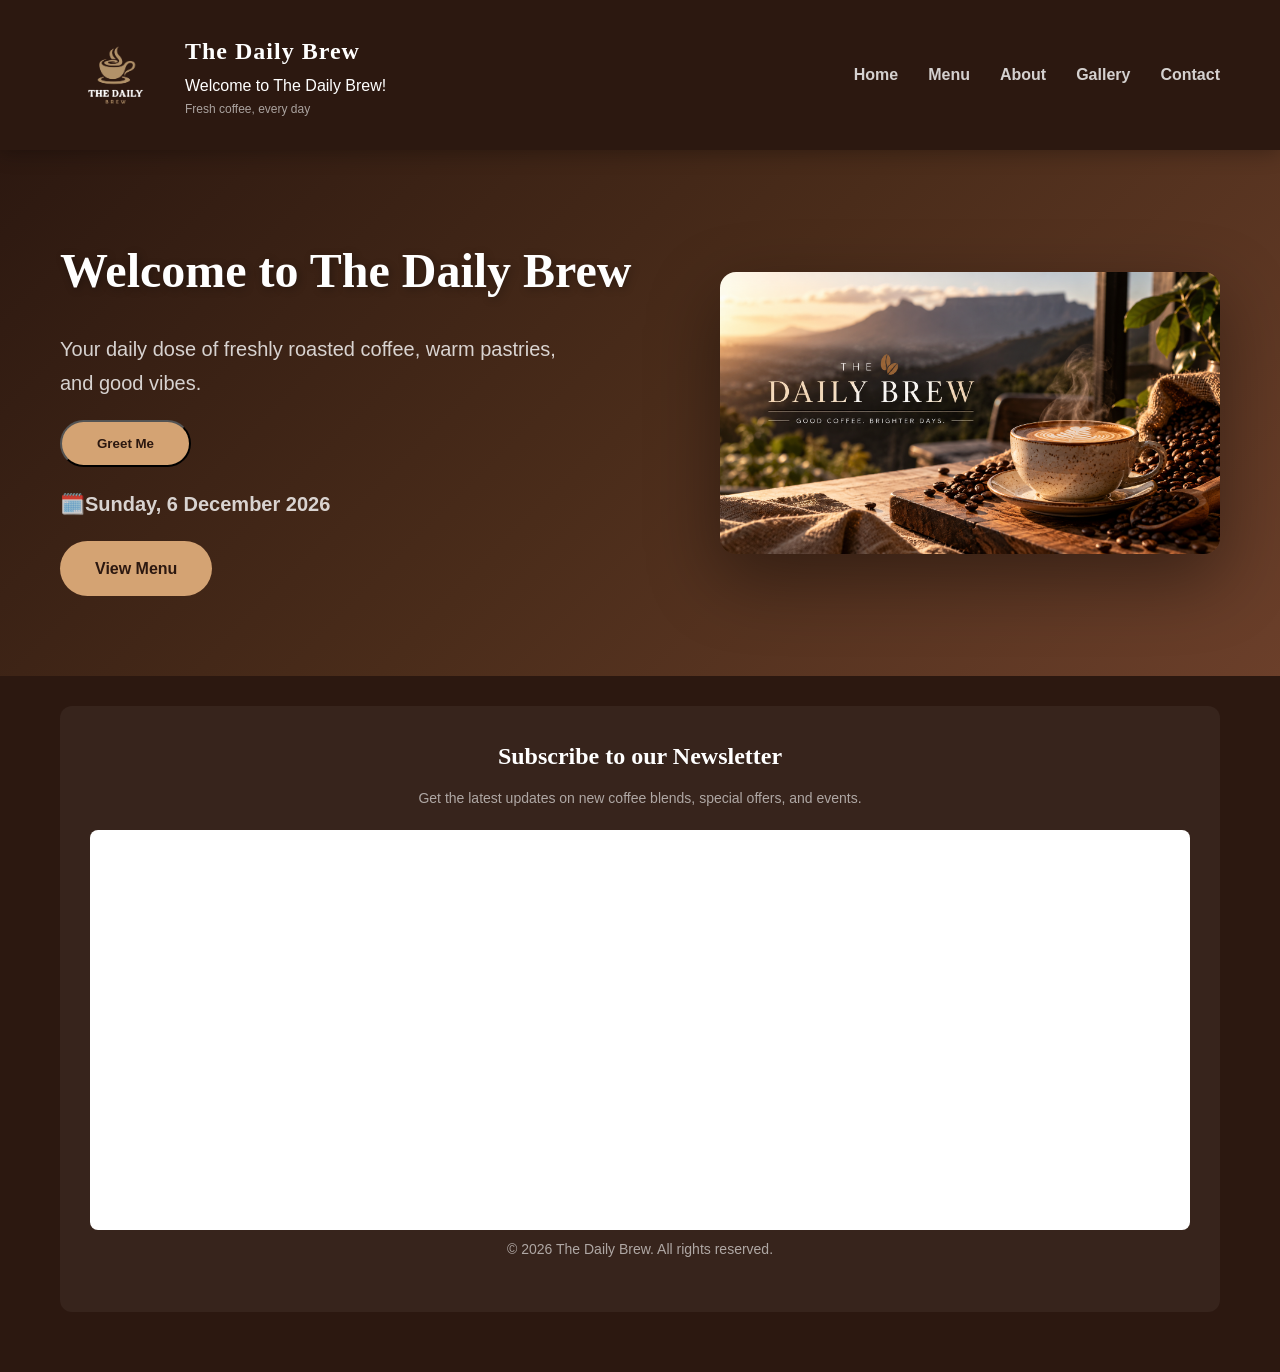
==== commit bcaec318: "Add interactive menu and location features Add menu search and expandable item descriptions, replace" ====
--- a/index.html
+++ b/index.html
@@ -1,11 +1,13 @@
 <!DOCTYPE html>
 <html lang="en">
+
 <head>
     <meta charset="UTF-8">
     <meta name="viewport" content="width=device-width, initial-scale=1.0">
     <title>The Daily Brew - Home</title>
     <link rel="stylesheet" href="_css-assets/styles.css">
 </head>
+
 <body>
 
     <header>
@@ -48,10 +50,20 @@
 
     <footer>
         <div class="container">
-            <p>&copy; <span id="year"></span> The Daily Brew. All rights reserved.</p>
+            <!----Newsletter content---->
+            <div class="newsletter">
+                <h3>Subscribe to our Newsletter</h3>
+                <p>Get the latest updates on new coffee blends, special offers, and events.</p>
+                <iframe
+                    src="https://docs.google.com/forms/d/e/1FAIpQLSfqZjZRzyo6ut92BQJt6E2BB7jCKteXY_7C-h492cQWY-o_BQ/viewform?embedded=true"
+                    width="100%" height="400" frameborder="0" marginheight="0" marginwidth="0">Loading…</iframe>
+                <div id="newsletter-feedback" class="newsletter-feedback"></div>
+                <p>&copy; <span id="year"></span> The Daily Brew. All rights reserved.</p>
+            </div>
         </div>
     </footer>
     <script src="https://ajax.googleapis.com/ajax/libs/jquery/3.7.1/jquery.min.js"></script>
     <script src="_js-assets/script.js"></script>
 </body>
+
 </html>
--- a/_css-assets/styles.css
+++ b/_css-assets/styles.css
@@ -922,6 +922,111 @@
    color: #d4a373;
 }
 
+
+/* ============================================================ */
+/* SESSION 38: NEWSLETTER & MAP STYLES                          */
+/* ============================================================ */
+
+.newsletter {
+    background: rgba(255,255,255,0.05);
+    padding: 30px;
+    border-radius: 12px;
+    margin-bottom: 30px;
+    text-align: center;
+}
+
+.newsletter h3 {
+    color: white;
+    font-size: 24px;
+    margin-bottom: 10px;
+}
+
+.newsletter p {
+    color: rgba(255,255,255,0.6);
+    margin-bottom: 20px;
+}
+
+.newsletter iframe {
+    border-radius: 8px;
+    background: white;
+}
+
+.map-section {
+    padding: 40px 40px;
+}
+
+.map-section iframe {
+    border-radius: 12px;
+    box-shadow: 0 4px 20px rgba(0,0,0,0.1);
+}
+
+/* ============================================================ */
+/* SESSION 38: SEARCH BOX STYLES                                */
+/* ============================================================ */
+
+#search-box {
+    display: block;
+    width: 100%;
+    max-width: 400px;
+    margin: 0 auto 30px auto;
+    padding: 12px 20px;
+    font-size: 16px;
+    border: 2px solid #e8e8f0;
+    border-radius: 50px;
+    background: white;
+    transition: all 0.3s ease;
+}
+
+#search-box:focus {
+    border-color: #d4a373;
+    outline: none;
+    box-shadow: 0 0 0 4px rgba(212, 163, 115, 0.1);
+}
+
+/* ============================================================ */
+/* SESSION 38: MENU ACCORDION STYLES                            */
+/* ============================================================ */
+
+.menu-description {
+    max-height: 0;
+    overflow: hidden;
+    transition: max-height 0.3s ease, padding 0.3s ease;
+    padding: 0 20px;
+    background: #f8f9fa;
+    border-top: 1px solid #eee;
+}
+
+.menu-description.active {
+    max-height: 200px;
+    padding: 15px 20px;
+}
+
+.menu-description p {
+    font-size: 14px;
+    color: #4a4a6a;
+    line-height: 1.6;
+    margin: 0;
+}
+
+.menu-item {
+    cursor: pointer;
+}
+
+.menu-item:hover {
+    transform: translateY(-5px);
+}
+
+/* ============================================================
+   INTERACTIVE MAP
+   ============================================================ */
+
+/* Give Leaflet a visible area in which to display the map. */
+#map {
+    width: 100%;
+    height: 400px;
+    border-radius: 12px;
+    overflow: hidden;
+}
 /* 
    Extra responsive styles for very small screens,
    such as mobile phones.
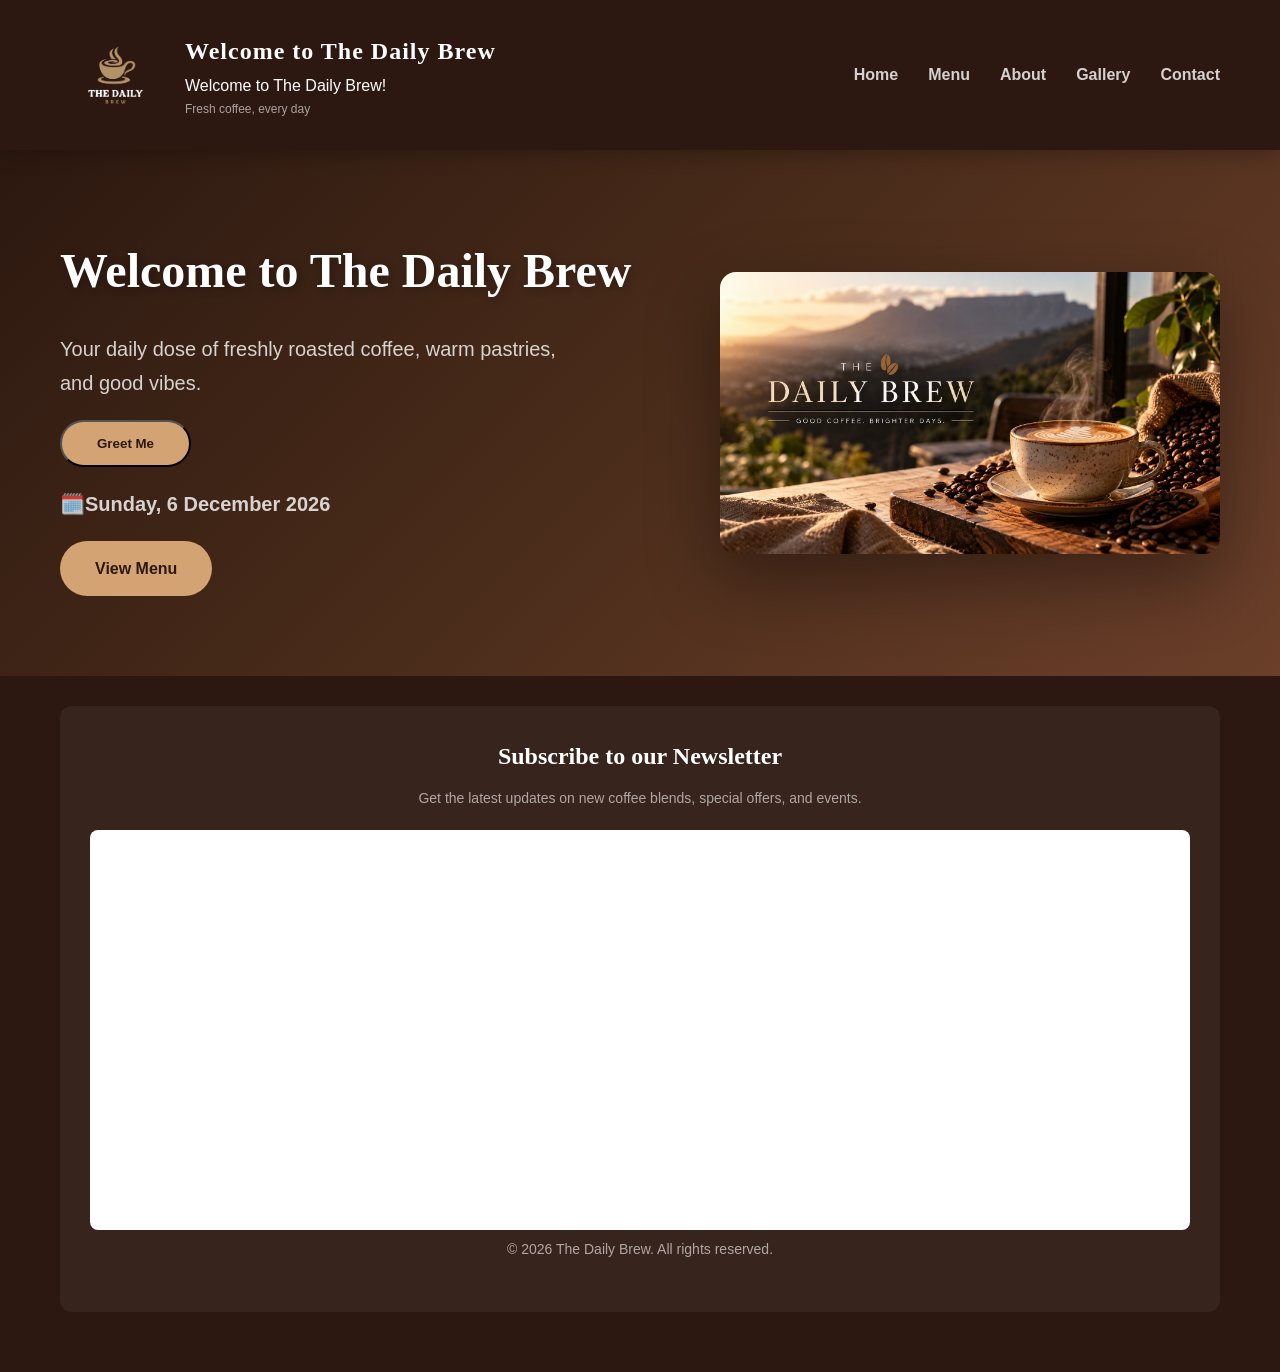
==== commit 5d2175fe: "Add SEO metadata and site crawl files Add search metadata to the homepage, rename the espresso image" ====
--- a/index.html
+++ b/index.html
@@ -4,7 +4,9 @@
 <head>
     <meta charset="UTF-8">
     <meta name="viewport" content="width=device-width, initial-scale=1.0">
-    <title>The Daily Brew - Home</title>
+    <meta name="description" content="The Daily Brew is your go-to coffee shop in Durban, offering freshly brewed coffee, delicious pastries, and a cozy atmosphere.">
+    <meta name="keywords" content="Coffee shop, Durban, Fresh coffee, Pastries, Cozy atmosphere, The Daily Brew">
+    <title>The Daily Brew | Fresh Coffee & pastries in Durban</title>
     <link rel="stylesheet" href="_css-assets/styles.css">
 </head>
 
@@ -15,7 +17,7 @@
             <div class="logo">
                 <img src="_images/logo.png" alt="The Daily Brew logo" class="logo-img">
                 <div>
-                    <h1>The Daily Brew</h1>
+                    <h1>Welcome to The Daily Brew</h1>
                     <p id="welcome-message"></p>
                     <p class="tagline">Fresh coffee, every day</p>
                 </div>
--- a/_css-assets/styles.css
+++ b/_css-assets/styles.css
@@ -911,7 +911,7 @@
    position: absolute;
    top: 20px;
    right: 40px;
-   color: white;
+   color: white; 
    font-size: 50px;
    font-weight: bold;
    cursor: pointer;
